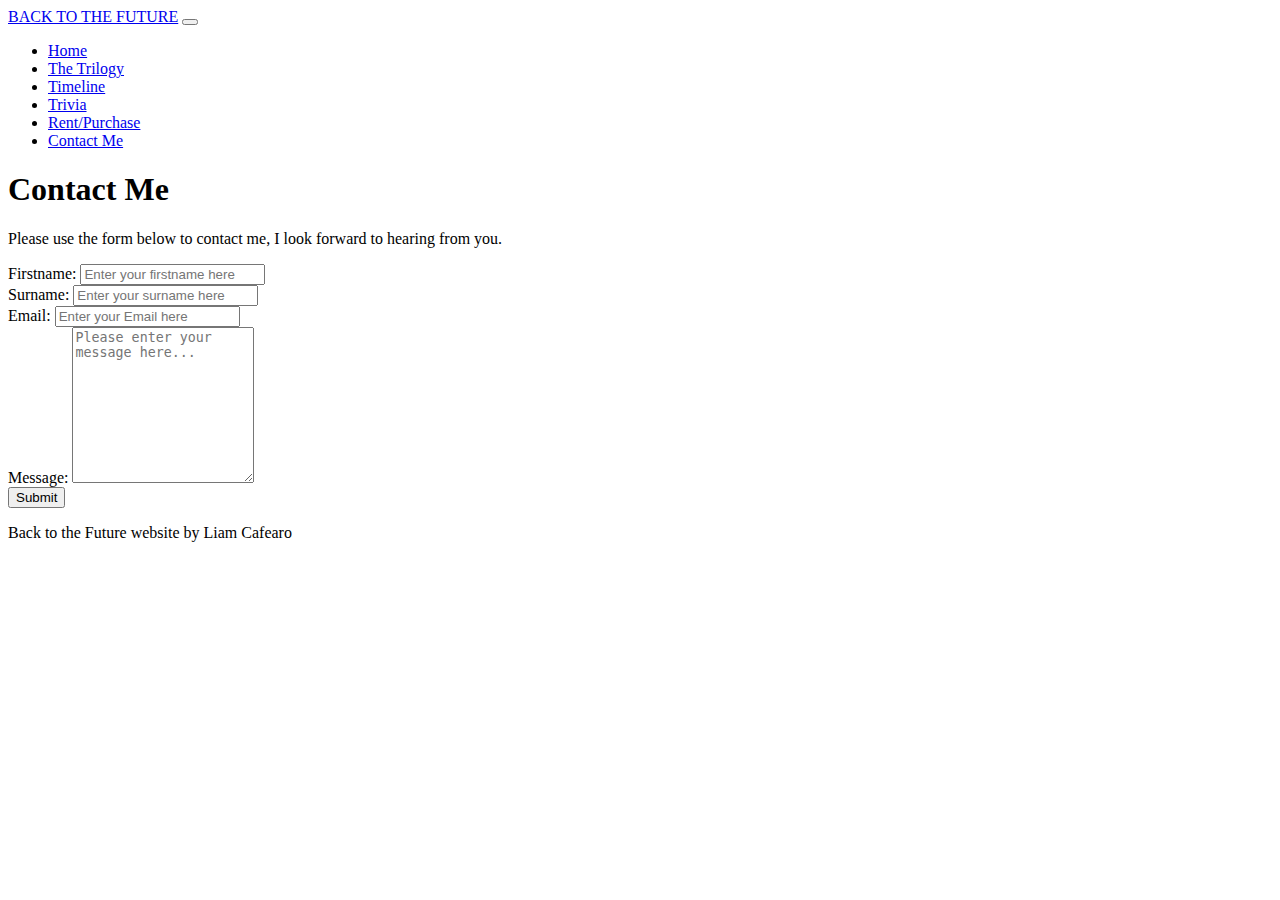
==== contact.html @ ccf034f7 "corrected filepath to myScript.js" ====
<!DOCTYPE html>
<html lang="en">
<head>
	<meta charset="UTF-8">
	<meta name="viewport" content="width=device-width, initial-scale=1">
	<title>Contact Me</title>
	<base href="/Back_to_the_Future/">
	<link href="https://fonts.googleapis.com/css?family=Bungee" rel="stylesheet" type="text/css">
	<link rel='stylesheet' type='text/css' href='./lib/bootstrap/css/bootstrap.min.css' />
	<link rel="stylesheet" type="text/css" href="./style.css">
</head>
<body class="body-custom">
	<!-- nav element with class navbar and we have changed the color by replacing deafult stylying 'navbar-default' with 'navbar-inverse'
		Added navbar-fixed-top so that the the navbar is fixed to the top of the screen even when the user scrolls down the page,
		added paddng-top so that the content doesn't get hiedden or push the content down-->
	<nav class="navbar navbar-inverse navbar-fixed-top">
		<!-- place in a container so that the <ul> is not cut off and has a margin on both sides-->
		<div class="container">
			<!-- create a brand area inside the nav tags, this is a link <a> inside a <div>
			 	 Styled with Navbar-header and navbar-brand-->
			<div class="navbar-header">
				<a class="navbar-brand" href="./index.html">BACK TO THE FUTURE</a> <!--need to come up with a website name but for testing we will call it back to the future-->
				<!-- add a menu button that collapses and expands on click with data-toggle and class navbar-toggle collapsed"
					 we feed the element(s) we wnat to be targeted into a data-target attribute by passing an id or class -->
					<button type="button" class="navbar-toggle collapsed" data-toggle="collapse" data-target="#myCollapsingList">
					<!-- you can add a glyph of choosing but icon-bar is becoming the defacto-->
						<span class="icon-bar"></span>
						<span class="icon-bar"></span>
						<span class="icon-bar"></span>
					</button>
			</div>
			<!-- create an unordered list with class 'nav' and 'navbar-nav' for styling purposes, navbar-right makes the links appear to the right rather than right
				 after the brand. Add the data-target id here as well and the enable the collapse/expand behaviour by adding collapsed and navbar-collapse -->
			<ul id="myCollapsingList" class="nav navbar-nav navbar-right collapse navbar-collapse">
				<li><a href="./inedx.html">Home</a></li>	
				<li><a href="./the_trilogy.html">The Trilogy</a></li>
				<li><a href="./timeline.html">Timeline</a></li>
				<li><a href="./trivia.html">Trivia</a></li>
				<li><a href="./rent_purchase.html">Rent/Purchase</a></li>
				<li><a href="./contact.html">Contact Me</a></li>
			</ul>
		</div>
	</nav>
	<main class="content">
		<div class="jumbotron container">
			<div class="container">
				<h1>Contact Me</h1>
				<p class="center-text">Please use the form below to contact me, I look forward to hearing from you.</p>
			</div>
		</div>
		<div class="container container-custom box">
			<div class="row">
				<div class="col-sm-12">
					<!-- the below is taken form the bootstrap form guidelines however I have built on top of that to make it my own form -->
					<form name="contactForm" onsubmit="return formValidation()" id="contactForm" method="get">
						<div class="form-group">
							<label for="firstname"> Firstname: </label>
							<input type="text" class="form-control" name="fname" id="firstname" placeholder="Enter your firstname here" autocomplete="on" />
						</div>
						<div class="form-group">
							<label for="surname"> Surname: </label>
							<input type="text" class="form-control" name="sname" id="surname" placeholder="Enter your surname here" autocomplete="on"/>
						</div>
						<div class="form-group">
							<label for="email"> Email: </label>
							<input type="email" class="form-control" name="email" id="email" placeholder="Enter your Email here" autocomplete="on"/>
						</div>
						<div class="form-group">
							<label for="message"> Message: </label>
							<textarea class="form-control" name="message" rows="10" id="message" placeholder="Please enter your message here..."></textarea>
						</div>
						<div>
							<button type="submit" class="btn btn-default">Submit</button>
						</div>
					</form>
				</div>
			</div>
		</div>
	</main>
	<footer class="col-12">
		<p>Back to the Future website by Liam Cafearo</p>
	</footer>

	<script src="./lib/jquery/jquery-3.2.1.js"></script>
	<script src="./lib/myScript.js"></script>
	<script src="./lib/bootstrap/js/bootstrap.min.js"></script>

</body>
</html>
---- style.css ----
body{
	padding-top: 75px; /* added so that the header doesn't overlap the content */
	background-color: #EEEEEE;
	background-image: url(images/space_four.jpg);
	background-size: cover;
	background-repeat: no-repeat;
	}

.jumbotron {
	background-color: #FFFFFF;
	border-radius: 25px;
	margin-top: 25px;
	border: 3px solid grey;
}
.jumbotron-timeline {
	margin-top: 0px;
}
.box { /* adds styling around page content to match custom jumbotron styling */
	background-color: #FFFFFF;
	border-radius: 25px;
	margin-top: 25px;
	border: 3px solid grey;
	padding: 0px;
}
/* --- Flexbox --- */

/* The code for flexbox was from the advice found here https://philipwalton.github.io/solved-by-flexbox/demos/sticky-footer/, i have ammended this to
fit my website however I wanted to credit them to be on the safe side */

.body-custom {
	display: flex;
	min-height: 100vh;
	flex-flow: column wrap;
}
.content {
	flex: 1;
}
/* .carousel-container {
	padding: 0px;
} */
.container-custom {
	padding: 15px;
}

/* --- Footer --- */

footer {
	padding-top: 15px;
	margin-top: 25px;
	min-height: 50px;
	background-color: #1F1F1F;
	color: #FFFFFF;
	font-family: "Bungee", cursive;
	text-align: center;
	}

/* --- CSS text amendments --- */

h1 {
	margin-top: 1px;
	font-family: 'Bungee', cursive;
	text-align: center;
}
h2, h3 {
	font-family: 'Bungee', cursive;
}
.center-text {
	text-align: center;
}
.justify-text {
	text-align: justify;
}

/* --- <img> amendments ---> */

/* .homepage-copyright {
	position: absolute;
	text-align: right;
	right: 395px;
	top: 550px;
	color: #FFFFFF;
}

.timeline-credit {
	position: absolute;
	text-align: right;
	right: 395px;
	bottom: 0px;
	color: #FFFFFF;
} */

.img-style {
	border-radius: 25px;
	border: 3px solid orangered;
}
.img-center {
	display: block;
	margin: auto;
}
/* --- Navbar Style --- */

.navbar-inverse {
	font-family: 'Bungee', cursive;
}
.navbar-inverse .navbar-brand {
	color: #FFFFFF;
}
.navbar-inverse .navbar-nav>li>a {
	color: #FFFFFF;
}

/* --- acordion styles --> */

.panel-group .panel+.panel {
	margin-top: 0px;
}

/* --- custom media queries --->

/* need to add one for the iPad, screen size is 768 x 1024 */
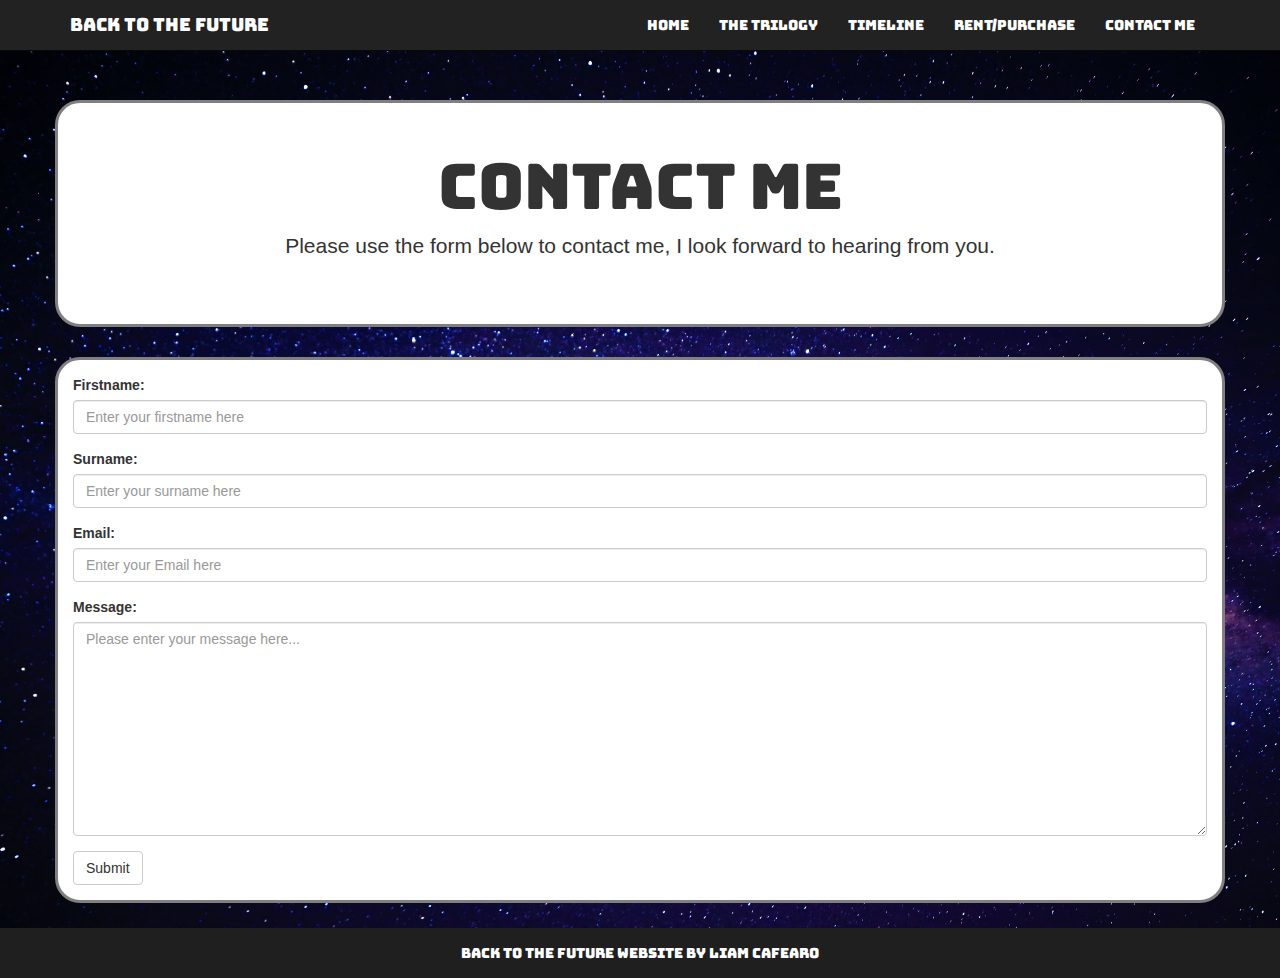
==== commit 33cf6959: "Updated JS file to include jQuery" ====
--- a/contact.html
+++ b/contact.html
@@ -6,8 +6,8 @@
 	<title>Contact Me</title>
 	<base href="/Back_to_the_Future/">
 	<link href="https://fonts.googleapis.com/css?family=Bungee" rel="stylesheet" type="text/css">
-	<link rel='stylesheet' type='text/css' href='./lib/bootstrap/css/bootstrap.min.css' />
-	<link rel="stylesheet" type="text/css" href="./style.css">
+	<link rel='stylesheet' type='text/css' href='../lib/bootstrap/css/bootstrap.min.css' />
+	<link rel="stylesheet" type="text/css" href="../style.css">
 </head>
 <body class="body-custom">
 	<!-- nav element with class navbar and we have changed the color by replacing deafult stylying 'navbar-default' with 'navbar-inverse'
@@ -19,7 +19,7 @@
 			<!-- create a brand area inside the nav tags, this is a link <a> inside a <div>
 			 	 Styled with Navbar-header and navbar-brand-->
 			<div class="navbar-header">
-				<a class="navbar-brand" href="./index.html">BACK TO THE FUTURE</a> <!--need to come up with a website name but for testing we will call it back to the future-->
+				<a class="navbar-brand" href="/index.html">BACK TO THE FUTURE</a> <!--need to come up with a website name but for testing we will call it back to the future-->
 				<!-- add a menu button that collapses and expands on click with data-toggle and class navbar-toggle collapsed"
 					 we feed the element(s) we wnat to be targeted into a data-target attribute by passing an id or class -->
 					<button type="button" class="navbar-toggle collapsed" data-toggle="collapse" data-target="#myCollapsingList">
@@ -32,12 +32,12 @@
 			<!-- create an unordered list with class 'nav' and 'navbar-nav' for styling purposes, navbar-right makes the links appear to the right rather than right
 				 after the brand. Add the data-target id here as well and the enable the collapse/expand behaviour by adding collapsed and navbar-collapse -->
 			<ul id="myCollapsingList" class="nav navbar-nav navbar-right collapse navbar-collapse">
-				<li><a href="./inedx.html">Home</a></li>	
-				<li><a href="./the_trilogy.html">The Trilogy</a></li>
-				<li><a href="./timeline.html">Timeline</a></li>
-				<li><a href="./trivia.html">Trivia</a></li>
-				<li><a href="./rent_purchase.html">Rent/Purchase</a></li>
-				<li><a href="./contact.html">Contact Me</a></li>
+				<li><a href="/index.html">Home</a></li>	
+				<li><a href="/the_trilogy.html">The Trilogy</a></li>
+				<li><a href="/timeline.html">Timeline</a></li>
+				<!-- <li><a href="/trivia.html">Trivia</a></li> -->
+				<li><a href="/rent_purchase.html">Rent/Purchase</a></li>
+				<li><a href="/contact.html">Contact Me</a></li>
 			</ul>
 		</div>
 	</nav>
@@ -52,18 +52,18 @@
 			<div class="row">
 				<div class="col-sm-12">
 					<!-- the below is taken form the bootstrap form guidelines however I have built on top of that to make it my own form -->
-					<form name="contactForm" onsubmit="return formValidation()" id="contactForm" method="get">
+					<form name="contactForm" method="get">
 						<div class="form-group">
 							<label for="firstname"> Firstname: </label>
 							<input type="text" class="form-control" name="fname" id="firstname" placeholder="Enter your firstname here" autocomplete="on" />
 						</div>
 						<div class="form-group">
 							<label for="surname"> Surname: </label>
-							<input type="text" class="form-control" name="sname" id="surname" placeholder="Enter your surname here" autocomplete="on"/>
+							<input type="text" class="form-control" name="sname" id="surname" placeholder="Enter your surname here" autocomplete="on" />
 						</div>
 						<div class="form-group">
 							<label for="email"> Email: </label>
-							<input type="email" class="form-control" name="email" id="email" placeholder="Enter your Email here" autocomplete="on"/>
+							<input type="email" class="form-control" name="email" id="email" placeholder="Enter your Email here" autocomplete="on" />
 						</div>
 						<div class="form-group">
 							<label for="message"> Message: </label>
@@ -81,9 +81,9 @@
 		<p>Back to the Future website by Liam Cafearo</p>
 	</footer>
 
-	<script src="./lib/jquery/jquery-3.2.1.js"></script>
-	<script src="./lib/myScript.js"></script>
-	<script src="./lib/bootstrap/js/bootstrap.min.js"></script>
+	<script src="../lib/jquery/jquery-3.2.1.js"></script>
+	<script src="../lib/myScript.js"></script>
+	<script src="../lib/bootstrap/js/bootstrap.min.js"></script>
 
 </body>
 </html>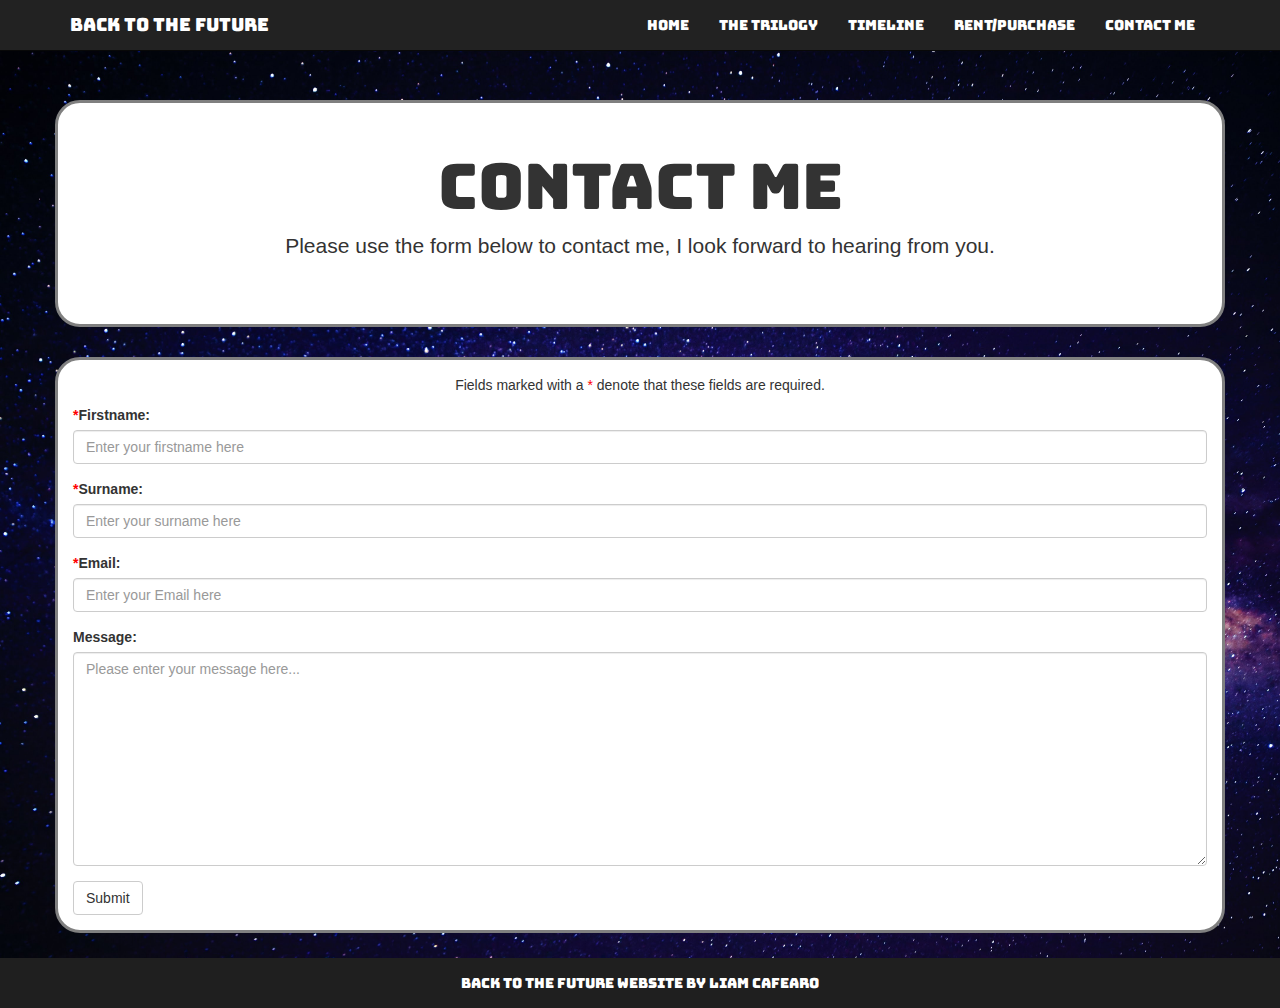
==== commit 1504f805: "updated css, added trivia to trilogy page and added button links" ====
--- a/contact.html
+++ b/contact.html
@@ -45,7 +45,7 @@
 		<div class="jumbotron container">
 			<div class="container">
 				<h1>Contact Me</h1>
-				<p class="center-text">Please use the form below to contact me, I look forward to hearing from you.</p>
+				<p class="text-center">Please use the form below to contact me, I look forward to hearing from you.</p>
 			</div>
 		</div>
 		<div class="container container-custom box">
@@ -53,16 +53,21 @@
 				<div class="col-sm-12">
 					<!-- the below is taken form the bootstrap form guidelines however I have built on top of that to make it my own form -->
 					<form name="contactForm" method="get">
+						<div class="text-center">
+							<p>
+								Fields marked with a <span style="color:red">*</span> denote that these fields are required.
+							</p>
+						</div>
 						<div class="form-group">
-							<label for="firstname"> Firstname: </label>
+							<label for="firstname"><span style="color:red">*</span>Firstname:</label>
 							<input type="text" class="form-control" name="fname" id="firstname" placeholder="Enter your firstname here" autocomplete="on" />
 						</div>
 						<div class="form-group">
-							<label for="surname"> Surname: </label>
+							<label for="surname"><span style="color:red">*</span>Surname:</label>
 							<input type="text" class="form-control" name="sname" id="surname" placeholder="Enter your surname here" autocomplete="on" />
 						</div>
 						<div class="form-group">
-							<label for="email"> Email: </label>
+							<label for="email"><span style="color:red">*</span>Email:</label>
 							<input type="email" class="form-control" name="email" id="email" placeholder="Enter your Email here" autocomplete="on" />
 						</div>
 						<div class="form-group">
@@ -70,10 +75,28 @@
 							<textarea class="form-control" name="message" rows="10" id="message" placeholder="Please enter your message here..."></textarea>
 						</div>
 						<div>
-							<button type="submit" class="btn btn-default">Submit</button>
+							<button type="submit" id="submitButton" class="btn btn-default">Submit</button>
 						</div>
 					</form>
 				</div>
+			</div>
+		</div>
+		<!-- Modal -->
+		<div id="errorModal" class="modal fade" tabindex="-1" role="dialog" aria-labelledby="errorModalLabel">
+			<div class="modal-dialog" role="document">
+				<!-- Modal content -->
+				<div class="modal-content">
+					<div class="modal-header">
+						<button type="button" class="close" data-dismiss="modal" aria-label="close"><span aria-hidden="true">&times;</span></button>
+						<h4 class="modal-title" id="errorModalLabel">Error!</h4>
+					</div>
+					<div class="modal-body">
+						<p>Please fill in the fields marked with a <span style="color:red">*</span> as this denotes that these fields are required.</p>
+					</div>
+					<div class="modal-footer">
+						<button type="button" class="btn btn-default" data-dismiss="modal">Close</button>
+					</div>
+				</div>				
 			</div>
 		</div>
 	</main>
--- a/style.css
+++ b/style.css
@@ -1,7 +1,7 @@
 body{
 	padding-top: 75px; /* added so that the header doesn't overlap the content */
 	background-color: #EEEEEE;
-	background-image: url(images/space_four.jpg);
+	background-image: url(../images/space_four.jpeg);
 	background-size: cover;
 	background-repeat: no-repeat;
 	}
@@ -12,9 +12,6 @@
 	margin-top: 25px;
 	border: 3px solid grey;
 }
-.jumbotron-timeline {
-	margin-top: 0px;
-}
 .box { /* adds styling around page content to match custom jumbotron styling */
 	background-color: #FFFFFF;
 	border-radius: 25px;
@@ -22,6 +19,13 @@
 	border: 3px solid grey;
 	padding: 0px;
 }
+
+/* timeline styling */
+
+.timeline-box {
+	padding: 5px;
+}
+
 /* --- Flexbox --- */
 
 /* The code for flexbox was from the advice found here https://philipwalton.github.io/solved-by-flexbox/demos/sticky-footer/, i have ammended this to
@@ -61,34 +65,9 @@
 	font-family: 'Bungee', cursive;
 	text-align: center;
 }
-h2, h3 {
+h2, h3, h4 {
 	font-family: 'Bungee', cursive;
 }
-.center-text {
-	text-align: center;
-}
-.justify-text {
-	text-align: justify;
-}
-
-/* --- <img> amendments ---> */
-
-/* .homepage-copyright {
-	position: absolute;
-	text-align: right;
-	right: 395px;
-	top: 550px;
-	color: #FFFFFF;
-}
-
-.timeline-credit {
-	position: absolute;
-	text-align: right;
-	right: 395px;
-	bottom: 0px;
-	color: #FFFFFF;
-} */
-
 .img-style {
 	border-radius: 25px;
 	border: 3px solid orangered;
@@ -115,6 +94,15 @@
 	margin-top: 0px;
 }
 
-/* --- custom media queries --->
+.vis-timeline {
+	border: none;
+}
 
-/* need to add one for the iPad, screen size is 768 x 1024 */+/* Contact Form Styling */
+
+/* had to consult the w3schools and MDN pages for this */
+
+/* input:focus:invalid {
+	box-shadow: 5px 10px 10px #888888;
+	border: 1px solid red;
+} */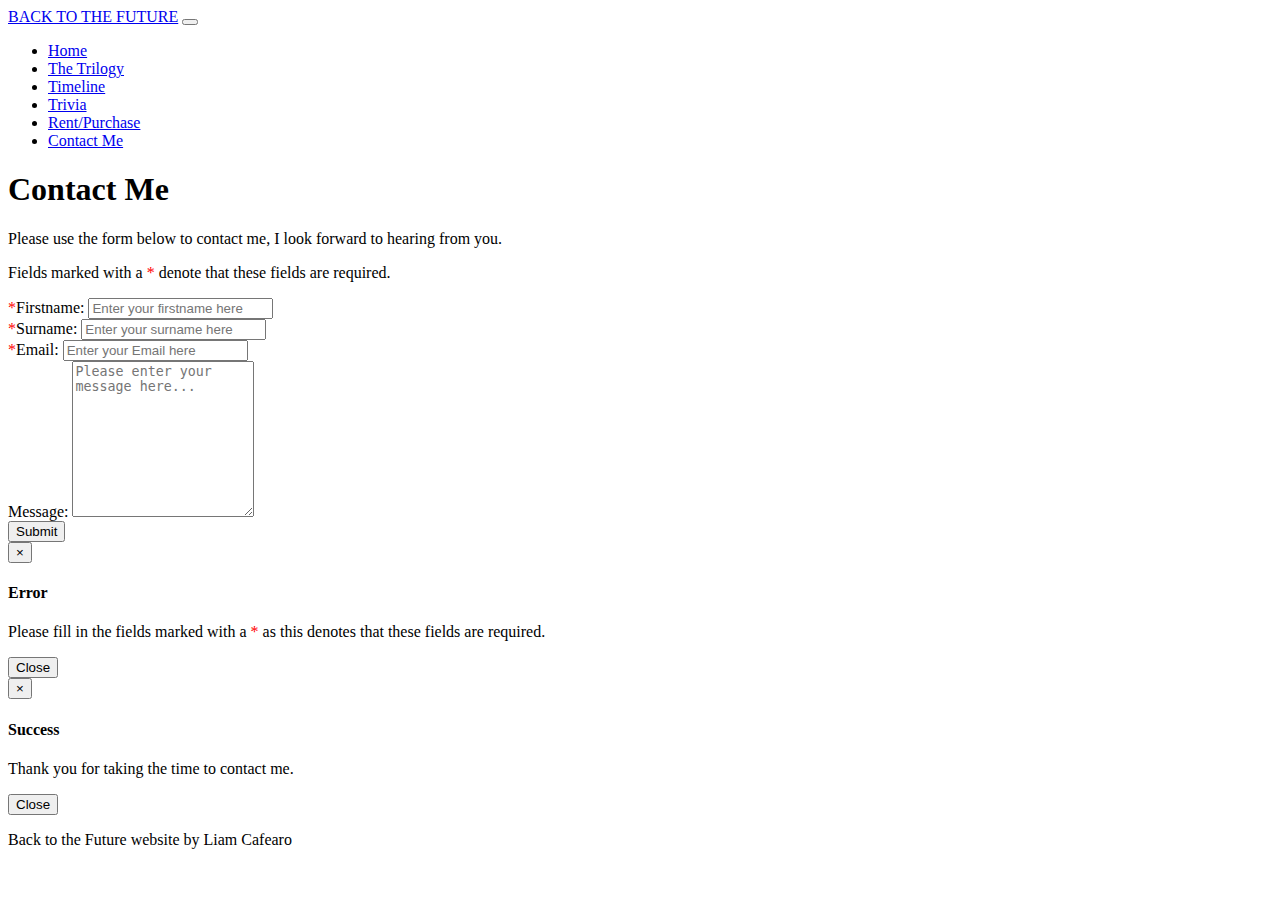
==== commit 6fdb604c: "updated base href" ====
--- a/contact.html
+++ b/contact.html
@@ -6,8 +6,9 @@
 	<title>Contact Me</title>
 	<base href="/Back_to_the_Future/">
 	<link href="https://fonts.googleapis.com/css?family=Bungee" rel="stylesheet" type="text/css">
-	<link rel='stylesheet' type='text/css' href='../lib/bootstrap/css/bootstrap.min.css' />
-	<link rel="stylesheet" type="text/css" href="../style.css">
+	<link rel='stylesheet' type='text/css' href='./lib/bootstrap/css/bootstrap.min.css' />
+	<link rel="stylesheet" type="text/css" href="./style.css">
+	<link rel="icon" href="./images/favicon.ico" type="image/gif" sizes="16x16">
 </head>
 <body class="body-custom">
 	<!-- nav element with class navbar and we have changed the color by replacing deafult stylying 'navbar-default' with 'navbar-inverse'
@@ -19,7 +20,7 @@
 			<!-- create a brand area inside the nav tags, this is a link <a> inside a <div>
 			 	 Styled with Navbar-header and navbar-brand-->
 			<div class="navbar-header">
-				<a class="navbar-brand" href="/index.html">BACK TO THE FUTURE</a> <!--need to come up with a website name but for testing we will call it back to the future-->
+				<a class="navbar-brand" href="./index.html">BACK TO THE FUTURE</a> <!--need to come up with a website name but for testing we will call it back to the future-->
 				<!-- add a menu button that collapses and expands on click with data-toggle and class navbar-toggle collapsed"
 					 we feed the element(s) we wnat to be targeted into a data-target attribute by passing an id or class -->
 					<button type="button" class="navbar-toggle collapsed" data-toggle="collapse" data-target="#myCollapsingList">
@@ -32,12 +33,12 @@
 			<!-- create an unordered list with class 'nav' and 'navbar-nav' for styling purposes, navbar-right makes the links appear to the right rather than right
 				 after the brand. Add the data-target id here as well and the enable the collapse/expand behaviour by adding collapsed and navbar-collapse -->
 			<ul id="myCollapsingList" class="nav navbar-nav navbar-right collapse navbar-collapse">
-				<li><a href="/index.html">Home</a></li>	
-				<li><a href="/the_trilogy.html">The Trilogy</a></li>
-				<li><a href="/timeline.html">Timeline</a></li>
-				<!-- <li><a href="/trivia.html">Trivia</a></li> -->
-				<li><a href="/rent_purchase.html">Rent/Purchase</a></li>
-				<li><a href="/contact.html">Contact Me</a></li>
+				<li><a href="./index.html">Home</a></li>	
+				<li><a href="./the_trilogy.html">The Trilogy</a></li>
+				<li><a href="./timeline.html">Timeline</a></li>
+				<li><a href="./trivia.html">Trivia</a></li>
+				<li><a href="./rent_purchase.html">Rent/Purchase</a></li>
+				<li><a href="./contact.html">Contact Me</a></li>
 			</ul>
 		</div>
 	</nav>
@@ -75,23 +76,41 @@
 							<textarea class="form-control" name="message" rows="10" id="message" placeholder="Please enter your message here..."></textarea>
 						</div>
 						<div>
-							<button type="submit" id="submitButton" class="btn btn-default">Submit</button>
+							<button type="submit" value="submit" id="submitButton" class="btn btn-primary">Submit</button>
 						</div>
 					</form>
 				</div>
 			</div>
 		</div>
-		<!-- Modal -->
+		<!-- Error message Modal -->
 		<div id="errorModal" class="modal fade" tabindex="-1" role="dialog" aria-labelledby="errorModalLabel">
 			<div class="modal-dialog" role="document">
 				<!-- Modal content -->
 				<div class="modal-content">
 					<div class="modal-header">
 						<button type="button" class="close" data-dismiss="modal" aria-label="close"><span aria-hidden="true">&times;</span></button>
-						<h4 class="modal-title" id="errorModalLabel">Error!</h4>
+						<h4 class="modal-title text-center" id="errorModalLabel">Error</h4>
 					</div>
 					<div class="modal-body">
-						<p>Please fill in the fields marked with a <span style="color:red">*</span> as this denotes that these fields are required.</p>
+						<p class="text-center">Please fill in the fields marked with a <span style="color:red">*</span> as this denotes that these fields are required.</p>
+					</div>
+					<div class="modal-footer">
+						<button type="button" class="btn btn-default" data-dismiss="modal">Close</button>
+					</div>
+				</div>				
+			</div>
+		</div>
+		<!-- Success message Modal -->
+		<div id="successModal" class="modal fade" tabindex="-1" role="dialog" aria-labelledby="errorModalLabel">
+			<div class="modal-dialog" role="document">
+				<!-- Modal content -->
+				<div class="modal-content">
+					<div class="modal-header">
+						<button type="button" class="close" data-dismiss="modal" aria-label="close"><span aria-hidden="true">&times;</span></button>
+						<h4 class="modal-title text-center" id="errorModalLabel">Success</h4>
+					</div>
+					<div class="modal-body">
+						<p class="text-center">Thank you for taking the time to contact me.</p>
 					</div>
 					<div class="modal-footer">
 						<button type="button" class="btn btn-default" data-dismiss="modal">Close</button>
@@ -104,9 +123,9 @@
 		<p>Back to the Future website by Liam Cafearo</p>
 	</footer>
 
-	<script src="../lib/jquery/jquery-3.2.1.js"></script>
-	<script src="../lib/myScript.js"></script>
-	<script src="../lib/bootstrap/js/bootstrap.min.js"></script>
+	<script src="./lib/jquery/jquery-3.2.1.js"></script>
+	<script src="./lib/myScript.js"></script>
+	<script src="./lib/bootstrap/js/bootstrap.min.js"></script>
 
 </body>
 </html>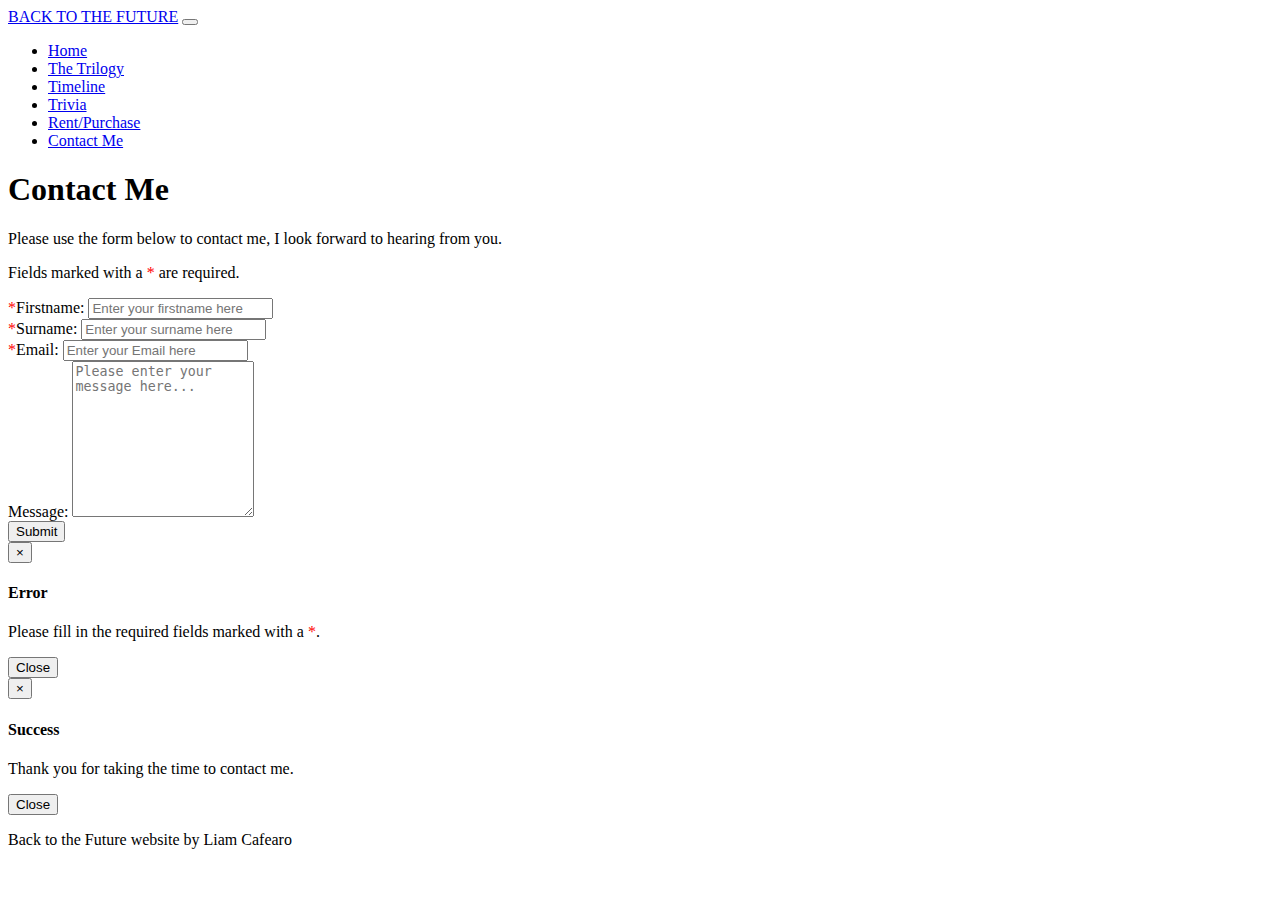
==== commit 279c8d6f: "Updating wording on contact page" ====
--- a/contact.html
+++ b/contact.html
@@ -49,14 +49,14 @@
 				<p class="text-center">Please use the form below to contact me, I look forward to hearing from you.</p>
 			</div>
 		</div>
-		<div class="container container-custom box">
+		<div class="container contactForm box">
 			<div class="row">
 				<div class="col-sm-12">
 					<!-- the below is taken form the bootstrap form guidelines however I have built on top of that to make it my own form -->
 					<form name="contactForm" method="get">
 						<div class="text-center">
 							<p>
-								Fields marked with a <span style="color:red">*</span> denote that these fields are required.
+								Fields marked with a <span style="color:red">*</span> are required.
 							</p>
 						</div>
 						<div class="form-group">
@@ -92,7 +92,7 @@
 						<h4 class="modal-title text-center" id="errorModalLabel">Error</h4>
 					</div>
 					<div class="modal-body">
-						<p class="text-center">Please fill in the fields marked with a <span style="color:red">*</span> as this denotes that these fields are required.</p>
+						<p class="text-center">Please fill in the required fields marked with a <span style="color:red">*</span>.</p>
 					</div>
 					<div class="modal-footer">
 						<button type="button" class="btn btn-default" data-dismiss="modal">Close</button>
--- a/style.css
+++ b/style.css
@@ -1,7 +1,7 @@
 body{
 	padding-top: 75px; /* added so that the header doesn't overlap the content */
 	background-color: #EEEEEE;
-	background-image: url(../images/space_four.jpeg);
+	background-image: url(images/space_four.jpg);
 	background-size: cover;
 	background-repeat: no-repeat;
 	}
@@ -20,10 +20,8 @@
 	padding: 0px;
 }
 
-/* timeline styling */
-
-.timeline-box {
-	padding: 5px;
+div.contactForm {
+	padding: 10px;
 }
 
 /* --- Flexbox --- */
@@ -39,12 +37,7 @@
 .content {
 	flex: 1;
 }
-/* .carousel-container {
-	padding: 0px;
-} */
-.container-custom {
-	padding: 15px;
-}
+
 
 /* --- Footer --- */
 
@@ -68,14 +61,40 @@
 h2, h3, h4 {
 	font-family: 'Bungee', cursive;
 }
-.img-style {
-	border-radius: 25px;
-	border: 3px solid orangered;
+
+/* Accordion styling */
+
+h2.trilogy-headings {
+	font-size: 20px;
 }
-.img-center {
-	display: block;
-	margin: auto;
+
+.panel-group {
+	margin-top: 25px;
 }
+
+.panel-primary {
+	background-color: #337ab7;
+}
+
+.panel-title {
+	color: #FFFFFF;
+}
+
+.panel-body {
+	background-color: #FFFFFF;
+}
+
+ul.trilogy-list {
+	padding-left: 15px;
+}
+
+/* remove top margin */
+
+/* .panel-group .panel+.panel { /* this removes the top line of the panel
+	margin-top: 0px;
+	margin-bottom: 0px;
+} */
+
 /* --- Navbar Style --- */
 
 .navbar-inverse {
@@ -88,21 +107,35 @@
 	color: #FFFFFF;
 }
 
-/* --- acordion styles --> */
+/* Timeline styles */
 
-.panel-group .panel+.panel {
-	margin-top: 0px;
+.timeline-box {
+	padding: 5px;
 }
 
 .vis-timeline {
 	border: none;
 }
+.vis-inner {
+	writing-mode: vertical-rl;
+	text-orientation: sideways;
+}
+/* .vis-item-content {
+	max-width: 50px; /*change width
+	overflow: hidden;
+} */
 
-/* Contact Form Styling */
+/* rent/purchase styling */
 
-/* had to consult the w3schools and MDN pages for this */
+img.logo {
+	margin-bottom: 10px;
+	margin-top: 10px;
+}
 
-/* input:focus:invalid {
-	box-shadow: 5px 10px 10px #888888;
-	border: 1px solid red;
-} */+div.rentLinks-top {
+	margin-top: 10px;
+}
+
+div.rentLinks-bottom {
+	margin-bottom: 20px;
+}
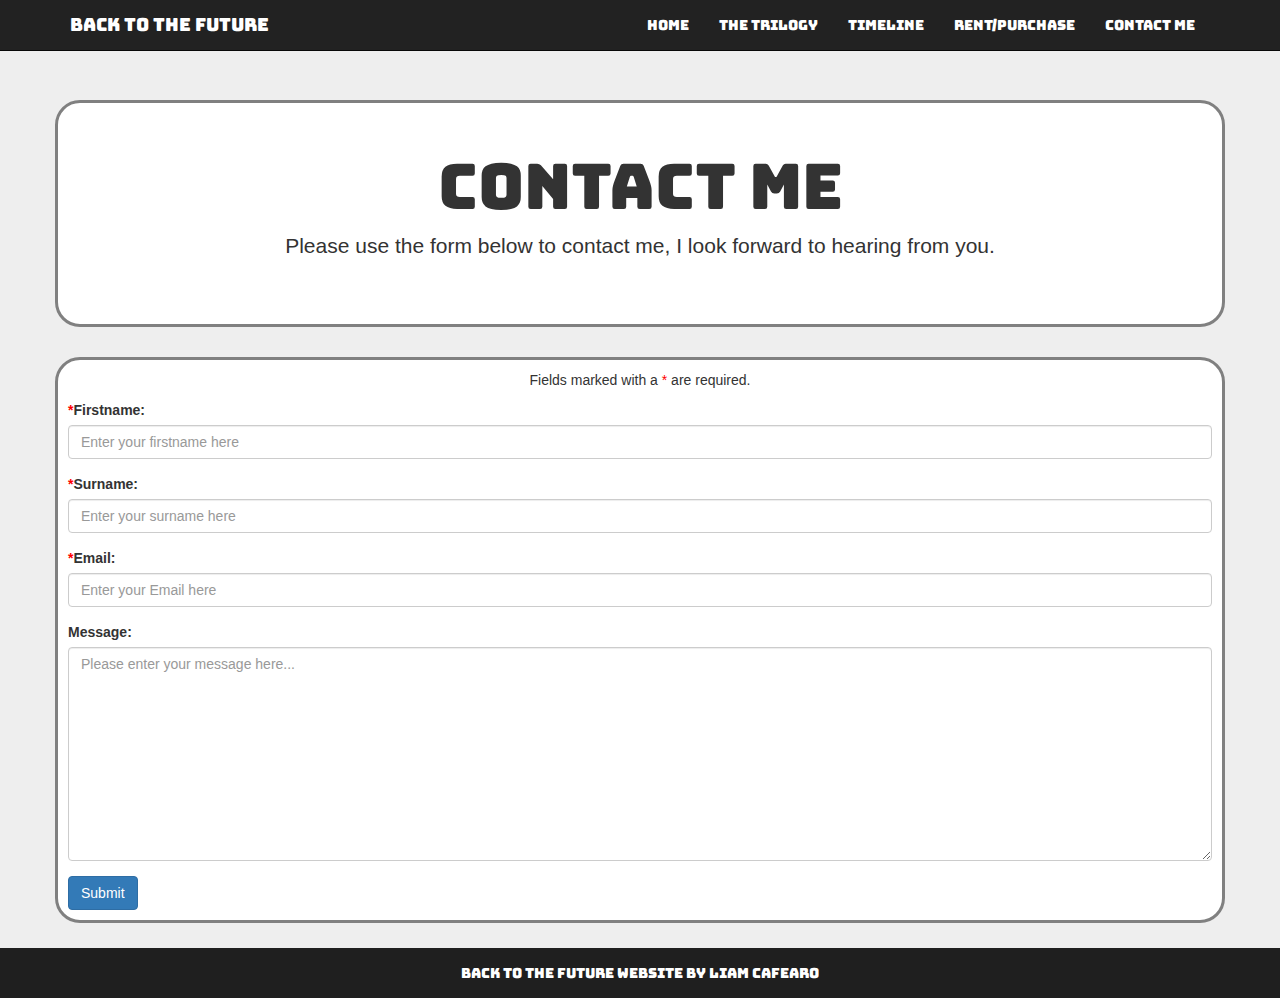
==== commit cf4623b8: "Tidied up code so that it is more reusable and readable." ====
--- a/contact.html
+++ b/contact.html
@@ -1,15 +1,17 @@
 <!DOCTYPE html>
 <html lang="en">
+
 <head>
 	<meta charset="UTF-8">
 	<meta name="viewport" content="width=device-width, initial-scale=1">
 	<title>Contact Me</title>
-	<base href="/Back_to_the_Future/">
+	<base href="/">
 	<link href="https://fonts.googleapis.com/css?family=Bungee" rel="stylesheet" type="text/css">
-	<link rel='stylesheet' type='text/css' href='./lib/bootstrap/css/bootstrap.min.css' />
-	<link rel="stylesheet" type="text/css" href="./style.css">
-	<link rel="icon" href="./images/favicon.ico" type="image/gif" sizes="16x16">
+	<link rel='stylesheet' type='text/css' href='../lib/bootstrap/css/bootstrap.min.css' />
+	<link rel="stylesheet" type="text/css" href="../css/style.css">
+	<link rel="icon" href="../images/favicon.ico" type="image/gif" sizes="16x16">
 </head>
+
 <body class="body-custom">
 	<!-- nav element with class navbar and we have changed the color by replacing deafult stylying 'navbar-default' with 'navbar-inverse'
 		Added navbar-fixed-top so that the the navbar is fixed to the top of the screen even when the user scrolls down the page,
@@ -20,25 +22,35 @@
 			<!-- create a brand area inside the nav tags, this is a link <a> inside a <div>
 			 	 Styled with Navbar-header and navbar-brand-->
 			<div class="navbar-header">
-				<a class="navbar-brand" href="./index.html">BACK TO THE FUTURE</a> <!--need to come up with a website name but for testing we will call it back to the future-->
+				<a class="navbar-brand" href="/index.html">BACK TO THE FUTURE</a>
+				<!--need to come up with a website name but for testing we will call it back to the future-->
 				<!-- add a menu button that collapses and expands on click with data-toggle and class navbar-toggle collapsed"
 					 we feed the element(s) we wnat to be targeted into a data-target attribute by passing an id or class -->
-					<button type="button" class="navbar-toggle collapsed" data-toggle="collapse" data-target="#myCollapsingList">
+				<button type="button" class="navbar-toggle collapsed" data-toggle="collapse" data-target="#myCollapsingList">
 					<!-- you can add a glyph of choosing but icon-bar is becoming the defacto-->
-						<span class="icon-bar"></span>
-						<span class="icon-bar"></span>
-						<span class="icon-bar"></span>
-					</button>
+					<span class="icon-bar"></span>
+					<span class="icon-bar"></span>
+					<span class="icon-bar"></span>
+				</button>
 			</div>
 			<!-- create an unordered list with class 'nav' and 'navbar-nav' for styling purposes, navbar-right makes the links appear to the right rather than right
 				 after the brand. Add the data-target id here as well and the enable the collapse/expand behaviour by adding collapsed and navbar-collapse -->
 			<ul id="myCollapsingList" class="nav navbar-nav navbar-right collapse navbar-collapse">
-				<li><a href="./index.html">Home</a></li>	
-				<li><a href="./the_trilogy.html">The Trilogy</a></li>
-				<li><a href="./timeline.html">Timeline</a></li>
-				<li><a href="./trivia.html">Trivia</a></li>
-				<li><a href="./rent_purchase.html">Rent/Purchase</a></li>
-				<li><a href="./contact.html">Contact Me</a></li>
+				<li>
+					<a href="/index.html">Home</a>
+				</li>
+				<li>
+					<a href="/the_trilogy.html">The Trilogy</a>
+				</li>
+				<li>
+					<a href="/timeline.html">Timeline</a>
+				</li>
+				<li>
+					<a href="/rent_purchase.html">Rent/Purchase</a>
+				</li>
+				<li>
+					<a href="/contact.html">Contact Me</a>
+				</li>
 			</ul>
 		</div>
 	</nav>
@@ -56,19 +68,25 @@
 					<form name="contactForm" method="get">
 						<div class="text-center">
 							<p>
-								Fields marked with a <span style="color:red">*</span> are required.
+								Fields marked with a
+								<span style="color:red">*</span> are required.
 							</p>
 						</div>
 						<div class="form-group">
-							<label for="firstname"><span style="color:red">*</span>Firstname:</label>
-							<input type="text" class="form-control" name="fname" id="firstname" placeholder="Enter your firstname here" autocomplete="on" />
+							<label for="firstname">
+								<span style="color:red">*</span>Firstname:</label>
+							<input type="text" class="form-control" name="fname" id="firstname" placeholder="Enter your firstname here" autocomplete="on"
+							/>
 						</div>
 						<div class="form-group">
-							<label for="surname"><span style="color:red">*</span>Surname:</label>
-							<input type="text" class="form-control" name="sname" id="surname" placeholder="Enter your surname here" autocomplete="on" />
+							<label for="surname">
+								<span style="color:red">*</span>Surname:</label>
+							<input type="text" class="form-control" name="sname" id="surname" placeholder="Enter your surname here" autocomplete="on"
+							/>
 						</div>
 						<div class="form-group">
-							<label for="email"><span style="color:red">*</span>Email:</label>
+							<label for="email">
+								<span style="color:red">*</span>Email:</label>
 							<input type="email" class="form-control" name="email" id="email" placeholder="Enter your Email here" autocomplete="on" />
 						</div>
 						<div class="form-group">
@@ -88,16 +106,19 @@
 				<!-- Modal content -->
 				<div class="modal-content">
 					<div class="modal-header">
-						<button type="button" class="close" data-dismiss="modal" aria-label="close"><span aria-hidden="true">&times;</span></button>
+						<button type="button" class="close" data-dismiss="modal" aria-label="close">
+							<span aria-hidden="true">&times;</span>
+						</button>
 						<h4 class="modal-title text-center" id="errorModalLabel">Error</h4>
 					</div>
 					<div class="modal-body">
-						<p class="text-center">Please fill in the required fields marked with a <span style="color:red">*</span>.</p>
+						<p class="text-center">Please fill in the required fields marked with a
+							<span style="color:red">*</span>.</p>
 					</div>
 					<div class="modal-footer">
 						<button type="button" class="btn btn-default" data-dismiss="modal">Close</button>
 					</div>
-				</div>				
+				</div>
 			</div>
 		</div>
 		<!-- Success message Modal -->
@@ -106,7 +127,9 @@
 				<!-- Modal content -->
 				<div class="modal-content">
 					<div class="modal-header">
-						<button type="button" class="close" data-dismiss="modal" aria-label="close"><span aria-hidden="true">&times;</span></button>
+						<button type="button" class="close" data-dismiss="modal" aria-label="close">
+							<span aria-hidden="true">&times;</span>
+						</button>
 						<h4 class="modal-title text-center" id="errorModalLabel">Success</h4>
 					</div>
 					<div class="modal-body">
@@ -115,7 +138,7 @@
 					<div class="modal-footer">
 						<button type="button" class="btn btn-default" data-dismiss="modal">Close</button>
 					</div>
-				</div>				
+				</div>
 			</div>
 		</div>
 	</main>
@@ -123,9 +146,10 @@
 		<p>Back to the Future website by Liam Cafearo</p>
 	</footer>
 
-	<script src="./lib/jquery/jquery-3.2.1.js"></script>
-	<script src="./lib/myScript.js"></script>
-	<script src="./lib/bootstrap/js/bootstrap.min.js"></script>
+	<script src="../lib/jquery/jquery-3.2.1.js"></script>
+	<script src="../js/myScript.js"></script>
+	<script src="../lib/bootstrap/js/bootstrap.min.js"></script>
 
 </body>
+
 </html>--- a/css/style.css
+++ b/css/style.css
@@ -0,0 +1,127 @@
+/* --- General --- */
+
+body{
+	padding-top: 75px; /* added so that the header doesn't overlap the content */
+	background-color: #EEEEEE;
+	background-image: url(./images/space_four.jpg);
+	background-size: cover;
+	background-repeat: no-repeat;
+	}
+
+.jumbotron, 
+.box {
+	background-color: #FFFFFF;
+	border-radius: 25px;
+	margin-top: 25px;
+	border: 3px solid grey;
+}
+.box { /* adds styling around page content to match custom jumbotron styling */
+	padding: 0px;
+}
+
+div.contactForm {
+	padding: 10px;
+}
+
+/* --- Flexbox --- */
+
+/* The code for flexbox was inspired by this: https://philipwalton.github.io/solved-by-flexbox/demos/sticky-footer/ */
+
+.body-custom {
+	display: flex;
+	min-height: 100vh;
+	flex-flow: column wrap;
+}
+.content {
+	flex: 1;
+}
+
+/* --- Footer --- */
+
+footer {
+	padding-top: 15px;
+	margin-top: 25px;
+	min-height: 50px;
+	background-color: #1F1F1F;
+	color: #FFFFFF;
+	font-family: "Bungee", cursive;
+	text-align: center;
+	}
+
+/* --- CSS text amendments --- */
+
+h1 {
+	margin-top: 1px;
+	font-family: 'Bungee', cursive;
+	text-align: center;
+}
+h2, h3, h4 {
+	font-family: 'Bungee', cursive;
+}
+
+/* Accordion styling */
+
+h2.trilogy-headings {
+	font-size: 20px;
+}
+
+.panel-group {
+	margin-top: 25px;
+}
+
+.panel-primary {
+	background-color: #337ab7;
+}
+
+.panel-title {
+	color: #FFFFFF;
+}
+
+.panel-body {
+	background-color: #FFFFFF;
+}
+
+ul.trilogy-list {
+	padding-left: 15px;
+}
+
+/* --- Navbar Style --- */
+
+.navbar-inverse {
+	font-family: 'Bungee', cursive;
+}
+.navbar-inverse .navbar-brand {
+	color: #FFFFFF;
+}
+.navbar-inverse .navbar-nav>li>a {
+	color: #FFFFFF;
+}
+
+/* Timeline styles */
+
+.timeline-box {
+	padding: 5px;
+}
+
+.vis-timeline {
+	border: none;
+}
+.vis-item-custom {
+	max-width: 150px;
+	overflow: hidden;
+}
+
+/* rent/purchase styling */
+
+img.logo {
+	margin-bottom: 10px;
+	margin-top: 10px;
+}
+
+div.rentLinks-top {
+	margin-top: 10px;
+}
+
+div.rentLinks-bottom {
+	margin-bottom: 20px;
+}
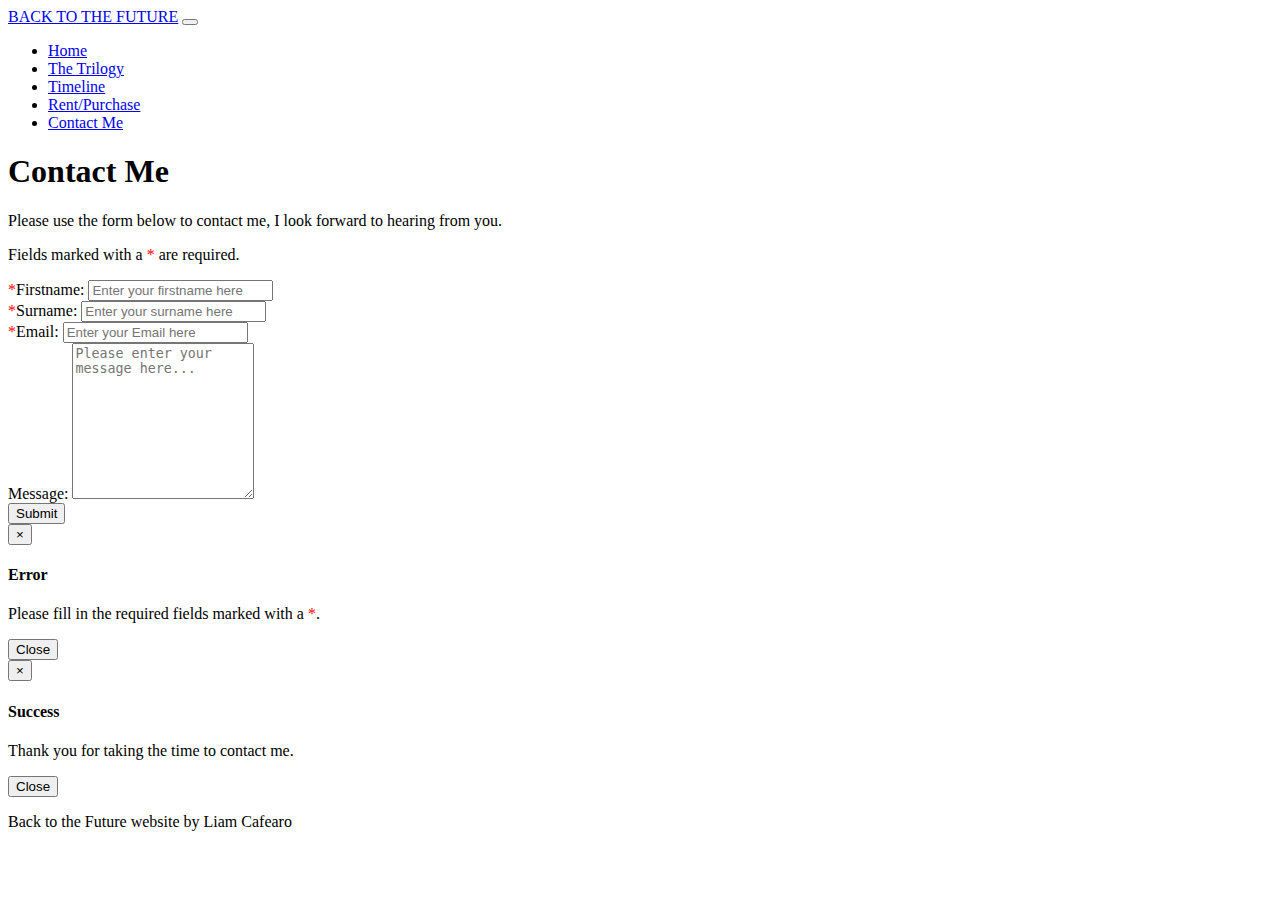
==== commit 0c145dae: "fixed merge conflicts" ====
--- a/contact.html
+++ b/contact.html
@@ -5,11 +5,11 @@
 	<meta charset="UTF-8">
 	<meta name="viewport" content="width=device-width, initial-scale=1">
 	<title>Contact Me</title>
-	<base href="/">
+	<base href="/Back_to_the_Future/">
 	<link href="https://fonts.googleapis.com/css?family=Bungee" rel="stylesheet" type="text/css">
-	<link rel='stylesheet' type='text/css' href='../lib/bootstrap/css/bootstrap.min.css' />
-	<link rel="stylesheet" type="text/css" href="../css/style.css">
-	<link rel="icon" href="../images/favicon.ico" type="image/gif" sizes="16x16">
+	<link rel='stylesheet' type='text/css' href='./lib/bootstrap/css/bootstrap.min.css' />
+	<link rel="stylesheet" type="text/css" href="./css/style.css">
+	<link rel="icon" href="./images/favicon.ico" type="image/gif" sizes="16x16">
 </head>
 
 <body class="body-custom">
@@ -22,8 +22,7 @@
 			<!-- create a brand area inside the nav tags, this is a link <a> inside a <div>
 			 	 Styled with Navbar-header and navbar-brand-->
 			<div class="navbar-header">
-				<a class="navbar-brand" href="/index.html">BACK TO THE FUTURE</a>
-				<!--need to come up with a website name but for testing we will call it back to the future-->
+				<a class="navbar-brand" href="./index.html">BACK TO THE FUTURE</a> <!--need to come up with a website name but for testing we will call it back to the future-->
 				<!-- add a menu button that collapses and expands on click with data-toggle and class navbar-toggle collapsed"
 					 we feed the element(s) we wnat to be targeted into a data-target attribute by passing an id or class -->
 				<button type="button" class="navbar-toggle collapsed" data-toggle="collapse" data-target="#myCollapsingList">
@@ -36,21 +35,11 @@
 			<!-- create an unordered list with class 'nav' and 'navbar-nav' for styling purposes, navbar-right makes the links appear to the right rather than right
 				 after the brand. Add the data-target id here as well and the enable the collapse/expand behaviour by adding collapsed and navbar-collapse -->
 			<ul id="myCollapsingList" class="nav navbar-nav navbar-right collapse navbar-collapse">
-				<li>
-					<a href="/index.html">Home</a>
-				</li>
-				<li>
-					<a href="/the_trilogy.html">The Trilogy</a>
-				</li>
-				<li>
-					<a href="/timeline.html">Timeline</a>
-				</li>
-				<li>
-					<a href="/rent_purchase.html">Rent/Purchase</a>
-				</li>
-				<li>
-					<a href="/contact.html">Contact Me</a>
-				</li>
+				<li><a href="./index.html">Home</a></li>	
+				<li><a href="./the_trilogy.html">The Trilogy</a></li>
+				<li><a href="./timeline.html">Timeline</a></li>
+				<li><a href="./rent_purchase.html">Rent/Purchase</a></li>
+				<li><a href="./contact.html">Contact Me</a></li>
 			</ul>
 		</div>
 	</nav>
@@ -146,9 +135,9 @@
 		<p>Back to the Future website by Liam Cafearo</p>
 	</footer>
 
-	<script src="../lib/jquery/jquery-3.2.1.js"></script>
-	<script src="../js/myScript.js"></script>
-	<script src="../lib/bootstrap/js/bootstrap.min.js"></script>
+	<script src="./lib/jquery/jquery-3.2.1.js"></script>
+	<script src="./js/contactFormScript.js"></script>
+	<script src="./lib/bootstrap/js/bootstrap.min.js"></script>
 
 </body>
 
